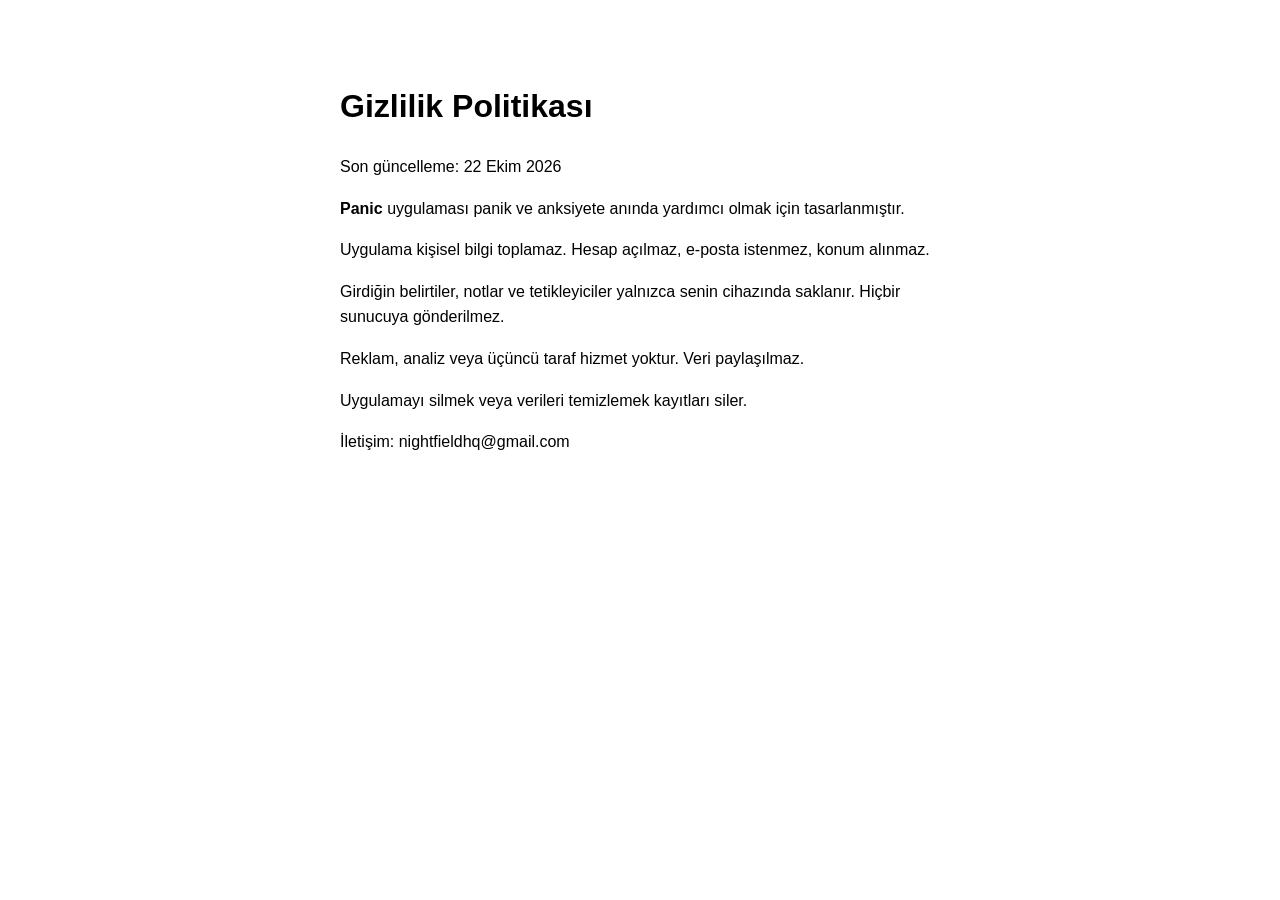
==== privacy.html @ ebb88965 "Add privacy policy page" ====
<!DOCTYPE html>
<html lang="tr">
<head>
<meta charset="UTF-8">
<title>Gizlilik Politikası</title>
<style>
body { font-family: sans-serif; max-width: 600px; margin: 40px auto; padding: 20px; line-height: 1.6; }
</style>
</head>
<body>
<h1>Gizlilik Politikası</h1>
<p>Son güncelleme: 22 Ekim 2026</p>
<p><strong>Panic</strong> uygulaması panik ve anksiyete anında yardımcı olmak için tasarlanmıştır.</p>
<p>Uygulama kişisel bilgi toplamaz. Hesap açılmaz, e-posta istenmez, konum alınmaz.</p>
<p>Girdiğin belirtiler, notlar ve tetikleyiciler yalnızca senin cihazında saklanır. Hiçbir sunucuya gönderilmez.</p>
<p>Reklam, analiz veya üçüncü taraf hizmet yoktur. Veri paylaşılmaz.</p>
<p>Uygulamayı silmek veya verileri temizlemek kayıtları siler.</p>
<p>İletişim: nightfieldhq@gmail.com</p>
</body>
</html>
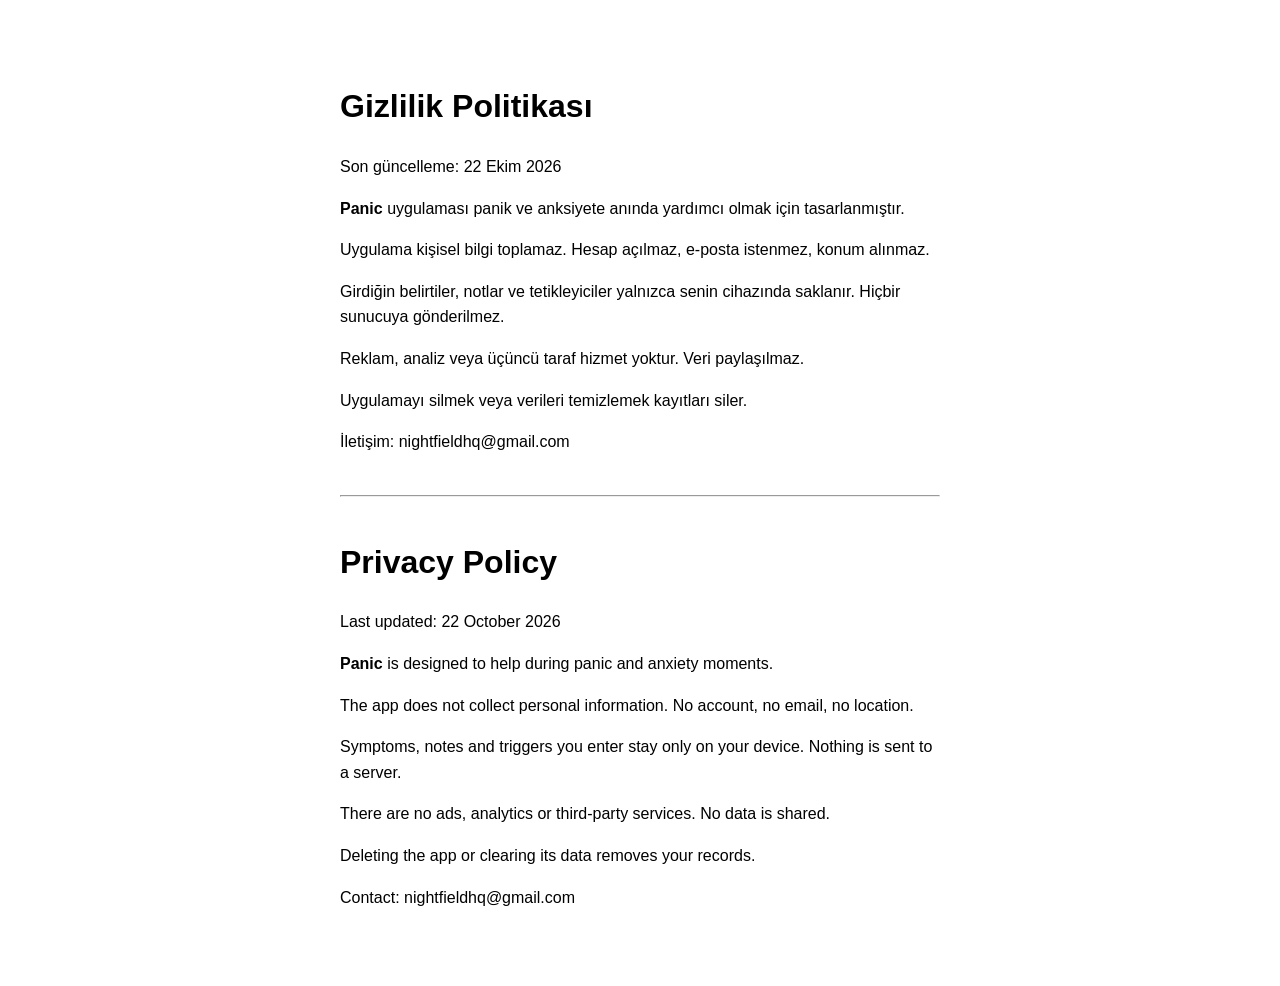
==== commit 14f489f6: "Update privacy.html" ====
--- a/privacy.html
+++ b/privacy.html
@@ -2,9 +2,10 @@
 <html lang="tr">
 <head>
 <meta charset="UTF-8">
-<title>Gizlilik Politikası</title>
+<title>Gizlilik Politikası / Privacy Policy</title>
 <style>
 body { font-family: sans-serif; max-width: 600px; margin: 40px auto; padding: 20px; line-height: 1.6; }
+hr { margin: 40px 0; }
 </style>
 </head>
 <body>
@@ -16,5 +17,16 @@
 <p>Reklam, analiz veya üçüncü taraf hizmet yoktur. Veri paylaşılmaz.</p>
 <p>Uygulamayı silmek veya verileri temizlemek kayıtları siler.</p>
 <p>İletişim: nightfieldhq@gmail.com</p>
+
+<hr>
+
+<h1>Privacy Policy</h1>
+<p>Last updated: 22 October 2026</p>
+<p><strong>Panic</strong> is designed to help during panic and anxiety moments.</p>
+<p>The app does not collect personal information. No account, no email, no location.</p>
+<p>Symptoms, notes and triggers you enter stay only on your device. Nothing is sent to a server.</p>
+<p>There are no ads, analytics or third-party services. No data is shared.</p>
+<p>Deleting the app or clearing its data removes your records.</p>
+<p>Contact: nightfieldhq@gmail.com</p>
 </body>
 </html>
